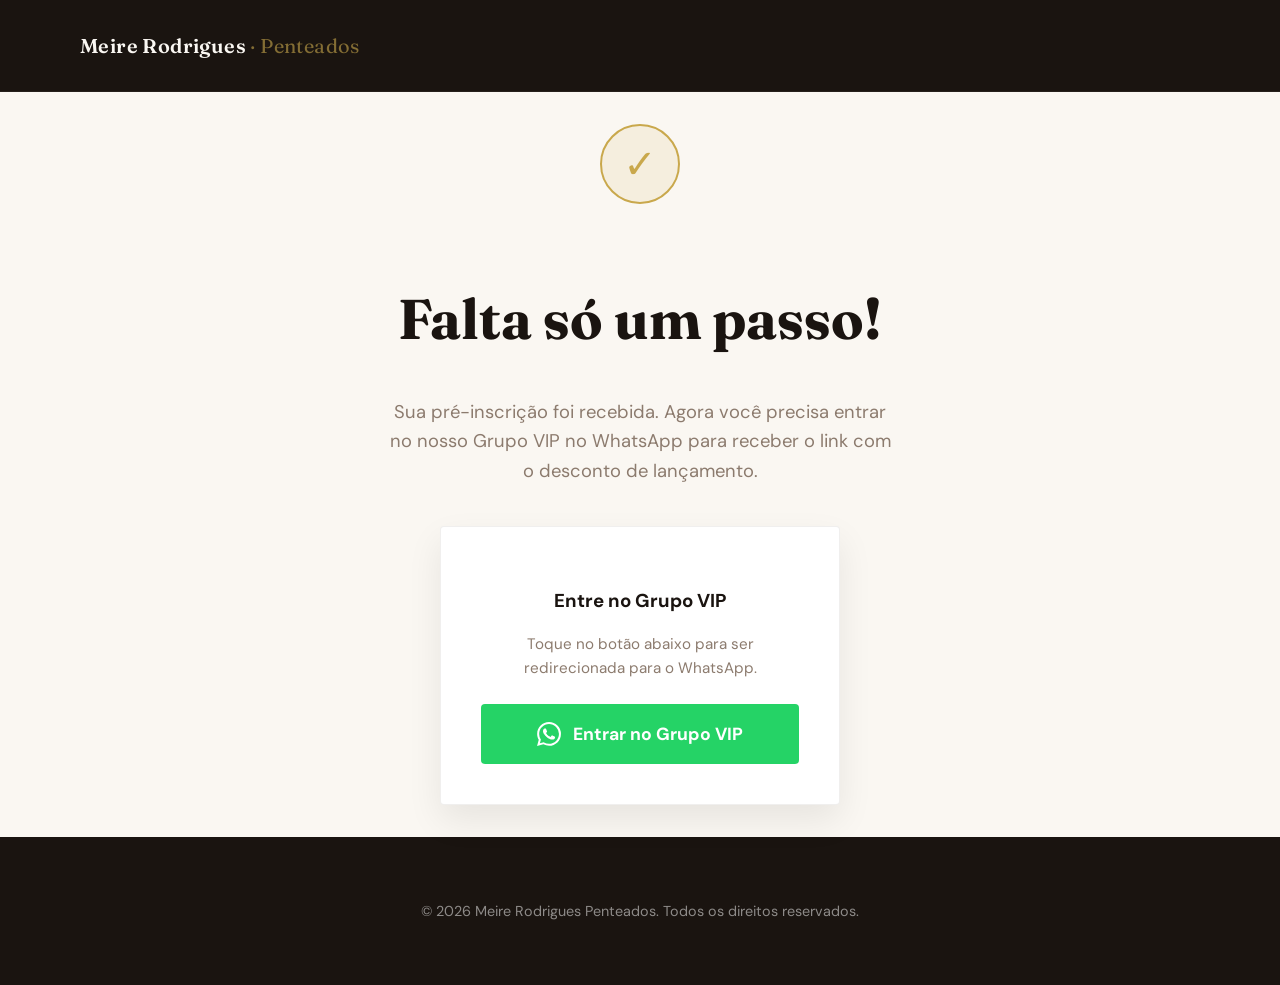
==== obrigado.html @ 65a2c4e6 "Install Meta Pixels and create Thank You page" ====
<!DOCTYPE html>
<html lang="pt-BR">
  <head>
    <meta charset="UTF-8" />
    <meta name="viewport" content="width=device-width, initial-scale=1" />
    <title>Inscrição Confirmada | O Passo Zero dos Cachos</title>
    <link rel="preconnect" href="https://fonts.googleapis.com" />
    <link rel="preconnect" href="https://fonts.gstatic.com" crossorigin />
    <link
      href="https://fonts.googleapis.com/css2?family=DM+Sans:ital,opsz,wght@0,9..40,400;0,9..40,600;0,9..40,700;1,9..40,400&family=Fraunces:ital,opsz,wght@0,9..144,500;0,9..144,600;1,9..144,500&display=swap"
      rel="stylesheet"
    />
    <link rel="stylesheet" href="css/style.css" />
    
    <!-- Meta Pixel Code -->
    <script>
    !function(f,b,e,v,n,t,s)
    {if(f.fbq)return;n=f.fbq=function(){n.callMethod?
    n.callMethod.apply(n,arguments):n.queue.push(arguments)};
    if(!f._fbq)f._fbq=n;n.push=n;n.loaded=!0;n.version='2.0';
    n.queue=[];t=b.createElement(e);t.async=!0;
    t.src=v;s=b.getElementsByTagName(e)[0];
    s.parentNode.insertBefore(t,s)}(window, document,'script',
    'https://connect.facebook.net/en_US/fbevents.js');
    fbq('init', '1683632309349560');
    fbq('track', 'PageView');
    fbq('track', 'Lead');
    </script>
    <noscript><img height="1" width="1" style="display:none"
    src="https://www.facebook.com/tr?id=1683632309349560&ev=PageView&noscript=1"
    /></noscript>
    <!-- End Meta Pixel Code -->

    <style>
      .thank-you-content {
        min-height: 80vh;
        display: flex;
        flex-direction: column;
        align-items: center;
        justify-content: center;
        text-align: center;
        padding: 2rem 1rem;
      }
      .success-icon {
        width: 80px;
        height: 80px;
        background: var(--accent-soft);
        color: var(--accent);
        border-radius: 50%;
        display: grid;
        place-items: center;
        font-size: 2.5rem;
        margin-bottom: 2rem;
        border: 2px solid var(--accent);
      }
      .thank-you-content h1 {
        font-family: var(--font-display);
        font-size: clamp(2rem, 5vw, 3.5rem);
        margin-bottom: 1rem;
        color: var(--bg-dark);
      }
      .thank-you-content p {
        font-size: 1.15rem;
        color: var(--text-soft);
        max-width: 32rem;
        margin-bottom: 2.5rem;
      }
      .whatsapp-card {
        background: var(--white);
        padding: 2.5rem;
        border-radius: var(--radius);
        box-shadow: 0 15px 35px rgba(0,0,0,0.08);
        border: 1px solid var(--border);
        max-width: 400px;
        width: 100%;
      }
      .whatsapp-card h3 {
        margin-bottom: 1rem;
        color: var(--bg-dark);
      }
      .whatsapp-btn {
        background: #25D366;
        color: white;
        text-decoration: none;
        padding: 1rem 2rem;
        border-radius: var(--radius);
        font-weight: 700;
        display: inline-flex;
        align-items: center;
        gap: 0.75rem;
        transition: transform 0.2s, filter 0.2s;
        width: 100%;
        justify-content: center;
        font-size: 1.1rem;
      }
      .whatsapp-btn:hover {
        transform: translateY(-2px);
        filter: brightness(1.1);
        text-decoration: none;
      }
      body {
        background: var(--bg-main);
      }
    </style>
  </head>
  <body>
    <header class="site-header">
      <div class="container header-inner">
        <a href="index.html" class="logo">Meire Rodrigues <span>· Penteados</span></a>
      </div>
    </header>

    <main class="container">
      <div class="thank-you-content">
        <div class="success-icon">✓</div>
        <h1>Falta só um passo!</h1>
        <p>Sua pré-inscrição foi recebida. Agora você precisa entrar no nosso Grupo VIP no WhatsApp para receber o link com o desconto de lançamento.</p>
        
        <div class="whatsapp-card">
          <h3>Entre no Grupo VIP</h3>
          <p style="font-size: 0.95rem; margin-bottom: 1.5rem;">Toque no botão abaixo para ser redirecionada para o WhatsApp.</p>
          <a id="whatsapp-link" href="#" class="whatsapp-btn">
            <svg style="width: 24px; height: 24px;" fill="currentColor" viewBox="0 0 24 24"><path d="M17.472 14.382c-.297-.149-1.758-.867-2.03-.967-.273-.099-.471-.148-.67.15-.197.297-.767.966-.94 1.164-.173.199-.347.223-.644.075-.297-.15-1.255-.463-2.39-1.475-.883-.788-1.48-1.761-1.653-2.059-.173-.297-.018-.458.13-.606.134-.133.298-.347.446-.52.149-.174.198-.298.298-.497.099-.198.05-.371-.025-.52-.075-.149-.669-1.612-.916-2.207-.242-.579-.487-.5-.669-.51-.173-.008-.371-.01-.57-.01-.198 0-.52.074-.792.372-.272.297-1.04 1.016-1.04 2.479 0 1.462 1.065 2.875 1.213 3.074.149.198 2.096 3.2 5.077 4.487.709.306 1.262.489 1.694.625.712.227 1.36.195 1.871.118.571-.085 1.758-.719 2.006-1.413.248-.694.248-1.289.173-1.413-.074-.124-.272-.198-.57-.347m-5.421 7.403h-.004a9.87 9.87 0 01-5.031-1.378l-.361-.214-3.741.982.998-3.648-.235-.374a9.86 9.86 0 01-1.51-5.26c.001-5.45 4.436-9.884 9.888-9.884 2.64 0 5.122 1.03 6.988 2.898a9.825 9.825 0 012.893 6.994c-.003 5.45-4.437 9.884-9.885 9.884m8.413-18.297A11.815 11.815 0 0012.05 0C5.495 0 .16 5.335.157 11.892c0 2.096.547 4.142 1.588 5.945L.057 24l6.305-1.654a11.882 11.882 0 005.683 1.448h.005c6.554 0 11.89-5.335 11.893-11.893a11.821 11.821 0 00-3.48-8.413z"/></svg>
            Entrar no Grupo VIP
          </a>
        </div>
      </div>
    </main>

    <footer class="site-footer">
      <div class="container">
        <p>© <span id="year"></span> Meire Rodrigues Penteados. Todos os direitos reservados.</p>
      </div>
    </footer>

    <script>
      document.getElementById("year").textContent = new Date().getFullYear();
      
      // Recuperar link do WhatsApp da URL
      const urlParams = new URLSearchParams(window.location.search);
      const groupLink = urlParams.get('group');
      const whatsappBtn = document.getElementById('whatsapp-link');
      
      if (groupLink) {
        whatsappBtn.href = groupLink;
      } else {
        // Fallback case
        whatsappBtn.href = "https://chat.whatsapp.com/SEU_LINK_AQUI";
      }
    </script>
  </body>
</html>
---- css/style.css ----
:root {
  --bg-main: #FAF7F2;
  --bg-alt: #F0EBE3;
  --bg-dark: #1A1410;
  --accent: #C9A84C; /* gold */
  --accent-light: #E8D5A3; /* light gold */
  --accent-soft: rgba(201, 168, 76, 0.12);
  --text-main: #3D3228;
  --text-soft: #8C7B6E;
  --text-light: #FAF7F2;
  --white: #FFFFFF;
  --border: rgba(61, 50, 40, 0.08);
  --danger: #D9534F;
  --success: #5CB85C;
  --font-sans: "DM Sans", system-ui, sans-serif;
  --font-display: "Fraunces", Georgia, serif;
  --radius: 4px; /* Per brief: maximum 4px for buttons */
  --max: 1120px;
}

*,
*::before,
*::after {
  box-sizing: border-box;
}

html {
  scroll-behavior: smooth;
}

body {
  margin: 0;
  font-family: var(--font-sans);
  background: var(--bg-main);
  color: var(--text-main);
  line-height: 1.6;
  -webkit-font-smoothing: antialiased;
}


img {
  max-width: 100%;
  height: auto;
  display: block;
}

a {
  color: var(--accent);
  text-decoration: none;
}
a:hover {
  text-decoration: underline;
}

.container {
  width: min(100% - 2rem, var(--max));
  margin-inline: auto;
}

/* Header */
.site-header {
  position: sticky;
  top: 0;
  z-index: 50;
  background: rgba(6, 6, 7, 0.55);
  backdrop-filter: blur(12px);
  border-bottom: 1px solid var(--border);
}

.header-inner {
  display: flex;
  align-items: center;
  justify-content: space-between;
  padding: 0.85rem 0;
  gap: 1rem;
}

.logo {
  font-family: var(--font-display);
  font-weight: 600;
  font-size: 1.05rem;
  letter-spacing: 0.02em;
  color: var(--text);
}
.logo span {
  color: var(--accent);
}

.header-cta {
  display: inline-flex;
  align-items: center;
  gap: 0.5rem;
  padding: 0.6rem 1.1rem;
  border-radius: 999px;
  background: linear-gradient(135deg, #c9a227, var(--accent));
  color: #0a0f1a;
  font-weight: 700;
  font-size: 0.85rem;
  text-decoration: none;
  white-space: nowrap;
  transition: transform 0.15s, box-shadow 0.15s;
}
/* Site Header */
.site-header {
  background: var(--bg-dark);
  color: var(--text-light);
  padding: 1rem 0;
  border-bottom: 1px solid rgba(255, 255, 255, 0.05);
}
.header-inner {
  display: flex;
  align-items: center;
  justify-content: space-between;
}
.logo {
  font-family: var(--font-display);
  font-size: 1.25rem;
  font-weight: 600;
  color: var(--text-light);
  text-decoration: none;
}
.logo span {
  font-weight: 400;
  opacity: 0.6;
}
.header-cta {
  background: var(--accent);
  color: var(--bg-dark);
  padding: 0.6rem 1.25rem;
  border-radius: var(--radius);
  font-weight: 700;
  font-size: 0.85rem;
  text-transform: uppercase;
  letter-spacing: 0.05em;
  text-decoration: none;
}

/* Buttons */
.btn {
  display: inline-flex;
  align-items: center;
  justify-content: center;
  gap: 0.5rem;
  padding: 0.95rem 1.75rem;
  border-radius: var(--radius);
  font-weight: 700;
  font-size: 1rem;
  border: none;
  cursor: pointer;
  font-family: inherit;
  transition: transform 0.15s, box-shadow 0.15s;
  text-decoration: none;
}
.btn-primary {
  background: var(--accent);
  color: var(--bg-dark);
}
.btn-primary:hover {
  transform: translateY(-2px);
  filter: brightness(1.1);
}
.btn-ghost {
  background: transparent;
  color: var(--text-light);
  border: 1px solid rgba(255, 255, 255, 0.2);
}
.btn-ghost:hover {
  border-color: var(--accent);
  color: var(--accent);
}

/* Hero */
.hero {
  padding: clamp(3rem, 8vw, 5.5rem) 0 clamp(4rem, 10vw, 6rem);
  background: var(--bg-dark);
  color: var(--text-light);
  position: relative;
  overflow: hidden;
}
.hero::before {
  content: "";
  position: absolute;
  inset: -40% -20% auto;
  height: 70%;
  background: radial-gradient(ellipse at 50% 0%, rgba(201, 168, 76, 0.15), transparent 60%);
  pointer-events: none;
}

.hero-grid {
  display: grid;
  gap: 2.5rem;
  align-items: center;
  position: relative;
}
@media (min-width: 900px) {
  .hero-grid {
    grid-template-columns: 1.1fr 0.9fr;
    gap: 3rem;
  }
}

.hero-badge {
  display: inline-block;
  font-size: 0.75rem;
  font-weight: 700;
  letter-spacing: 0.12em;
  text-transform: uppercase;
  color: var(--accent);
  margin-bottom: 1rem;
}

.hero h1 {
  font-family: var(--font-display);
  font-weight: 600;
  font-size: clamp(2rem, 4.5vw, 3rem);
  line-height: 1.15;
  margin: 0 0 1.25rem;
  letter-spacing: -0.02em;
}

.hero-lead {
  font-size: 1.1rem;
  color: rgba(255, 255, 255, 0.8);
  max-width: 32rem;
  margin: 0 0 1.75rem;
}

.hero-actions {
  display: flex;
  flex-wrap: wrap;
  gap: 0.75rem;
  margin-bottom: 1.5rem;
}

.hero-meta {
  display: flex;
  flex-wrap: wrap;
  gap: 1.25rem;
  font-size: 0.9rem;
  color: rgba(255, 255, 255, 0.6);
}
.hero-meta strong {
  color: var(--text-light);
}

.hero-card {
  background: var(--bg-main);
  color: var(--text-main);
  border-radius: var(--radius);
  padding: 1.75rem;
  box-shadow: 0 20px 40px rgba(0,0,0,0.2);
}
.hero-card h3 {
  margin: 0 0 1rem;
  font-size: 1.1rem;
  font-weight: 700;
  color: var(--text-main);
}
.hero-card ul {
  margin: 0;
  padding-left: 1.1rem;
  color: var(--text-soft);
  font-size: 0.95rem;
}
.hero-card li {
  margin-bottom: 0.6rem;
}

/* Sections */
.section {
  padding: clamp(3.5rem, 7vw, 5rem) 0;
  position: relative;
}
.section-alt {
  background: var(--bg-alt);
}

.section-head {
  text-align: center;
  max-width: 40rem;
  margin: 0 auto 2.75rem;
}
.section-kicker {
  font-size: 0.75rem;
  font-weight: 700;
  letter-spacing: 0.14em;
  text-transform: uppercase;
  color: var(--accent);
  margin-bottom: 0.6rem;
}
.section-head h2 {
  font-family: var(--font-display);
  font-size: clamp(1.75rem, 3vw, 2.35rem);
  font-weight: 600;
  margin: 0 0 0.75rem;
  line-height: 1.2;
}
.section-head h2 em {
  font-style: italic;
  color: var(--accent);
}
.section-head p {
  margin: 0;
  color: var(--text-soft);
}

/* Two columns lists */
.split-grid {
  display: grid;
  gap: 1.5rem;
}
@media (min-width: 800px) {
  .split-grid {
    grid-template-columns: 1fr 1fr;
    gap: 2rem;
  }
}

.panel {
  background: linear-gradient(135deg, rgba(255, 255, 255, 0.07), rgba(255, 255, 255, 0.035));
  border: 1px solid var(--glass-stroke);
  border-radius: var(--radius);
  padding: 1.75rem;
  backdrop-filter: blur(14px);
}
.panel h3 {
  margin: 0 0 1rem;
  font-size: 1.1rem;
}
.panel ul {
  margin: 0;
  padding: 0;
  list-style: none;
}
.panel li {
  position: relative;
  padding-left: 1.75rem;
  margin-bottom: 0.85rem;
  color: var(--text-muted);
  font-size: 0.95rem;
}
.panel li:last-child {
  margin-bottom: 0;
}
.panel.for-yes li::before {
  content: "✦";
  position: absolute;
  left: 0;
  color: var(--accent);
  font-size: 0.85rem;
}
.panel.for-no li::before {
  content: "✕";
  position: absolute;
  left: 0;
  color: var(--danger);
  font-size: 0.85rem;
}

/* Modules */
.modules-grid {
  display: grid;
  gap: 1rem;
}
@media (min-width: 640px) {
  .modules-grid {
    grid-template-columns: repeat(2, 1fr);
  }
}
@media (min-width: 960px) {
  .modules-grid {
    grid-template-columns: repeat(3, 1fr);
  }
}

.module-card {
  background: linear-gradient(135deg, rgba(255, 255, 255, 0.07), rgba(255, 255, 255, 0.035));
  border: 1px solid var(--glass-stroke);
  border-radius: var(--radius);
  padding: 1.35rem 1.25rem;
  display: flex;
  gap: 1rem;
  align-items: flex-start;
  transition: border-color 0.2s, background 0.2s;
  backdrop-filter: blur(14px);
}
.module-card:hover {
  border-color: rgba(232, 197, 71, 0.45);
  background: rgba(255, 255, 255, 0.09);
}

.module-icon {
  width: 40px;
  height: 40px;
  border-radius: 10px;
  background: radial-gradient(circle at 30% 30%, rgba(232, 197, 71, 0.22), rgba(255, 255, 255, 0.04));
  border: 1px solid rgba(232, 197, 71, 0.18);
  display: grid;
  place-items: center;
  flex-shrink: 0;
  font-size: 1.25rem;
}

.module-num {
  font-size: 0.7rem;
  font-weight: 800;
  letter-spacing: 0.08em;
  color: var(--accent);
  text-transform: uppercase;
  margin-bottom: 0.2rem;
}
.module-card h3 {
  margin: 0 0 0.35rem;
  font-size: 1rem;
  font-weight: 700;
  letter-spacing: 0.04em;
  text-transform: uppercase;
}
.module-card p {
  margin: 0;
  font-size: 0.88rem;
  color: var(--text-muted);
  line-height: 1.5;
}

/* Conversion video */
.video-section {
  padding-bottom: 0;
}
.video-shell {
  max-width: 900px;
  margin: 0 auto;
  border-radius: var(--radius);
  overflow: hidden;
  border: 1px solid var(--glass-stroke);
  background: #000;
  aspect-ratio: 16 / 9;
  position: relative;
}
.video-shell iframe {
  position: absolute;
  inset: 0;
  width: 100%;
  height: 100%;
  border: 0;
}
.video-placeholder {
  position: absolute;
  inset: 0;
  display: flex;
  flex-direction: column;
  align-items: center;
  justify-content: center;
  gap: 1rem;
  padding: 2rem;
  text-align: center;
  background: radial-gradient(circle at 50% 40%, #1e293b, #0a0f1a);
}
.video-placeholder .play {
  width: 72px;
  height: 72px;
  border-radius: 50%;
  background: var(--accent);
  color: #0a0f1a;
  display: grid;
  place-items: center;
  font-size: 1.5rem;
  padding-left: 4px;
}
.video-placeholder p {
  margin: 0;
  color: var(--text-muted);
  max-width: 28rem;
  font-size: 0.95rem;
}
.video-placeholder strong {
  color: var(--text);
  display: block;
  margin-bottom: 0.35rem;
  font-size: 1.05rem;
}

/* Testimonials */
.testimonials-grid {
  display: grid;
  gap: 1.5rem;
}
@media (min-width: 768px) {
  .testimonials-grid {
    grid-template-columns: repeat(3, 1fr);
  }
}

.testimonial-card {
  background: linear-gradient(135deg, rgba(255, 255, 255, 0.07), rgba(255, 255, 255, 0.035));
  border: 1px solid var(--glass-stroke);
  border-radius: var(--radius);
  padding: 1.5rem;
  display: flex;
  flex-direction: column;
  gap: 1rem;
  backdrop-filter: blur(14px);
}
.testimonial-stars {
  color: var(--accent);
  letter-spacing: 0.15em;
  font-size: 0.85rem;
}
.testimonial-text {
  margin: 0;
  font-size: 0.95rem;
  color: var(--text-muted);
  flex: 1;
}
.testimonial-author {
  display: flex;
  align-items: center;
  gap: 0.85rem;
}
.testimonial-author img {
  width: 52px;
  height: 52px;
  border-radius: 50%;
  object-fit: cover;
  border: 2px solid var(--accent-soft);
}
.testimonial-author .name {
  font-weight: 700;
  font-size: 0.95rem;
}
.testimonial-author .loc {
  font-size: 0.8rem;
  color: var(--text-dim);
}

.disclaimer {
  text-align: center;
  font-size: 0.75rem;
  color: var(--text-dim);
  max-width: 36rem;
  margin: 2rem auto 0;
  line-height: 1.5;
}

/* Gallery placeholder */
.gallery-grid {
  display: grid;
  gap: 1rem;
  grid-template-columns: repeat(2, 1fr);
}
@media (min-width: 768px) {
  .gallery-grid {
    grid-template-columns: repeat(4, 1fr);
  }
}
.gallery-item {
  aspect-ratio: 3 / 4;
  border-radius: var(--radius);
  background: var(--bg-card);
  border: 1px dashed var(--border);
  display: grid;
  place-items: center;
  color: var(--text-dim);
  font-size: 0.8rem;
  text-align: center;
  padding: 1rem;
}

/* Mentor */
.mentor-grid {
  display: grid;
  gap: 2rem;
  align-items: center;
}
@media (min-width: 800px) {
  .mentor-grid {
    grid-template-columns: 280px 1fr;
  }
}
.mentor-photo {
  aspect-ratio: 1;
  border-radius: var(--radius);
  background: linear-gradient(135deg, rgba(255, 255, 255, 0.07), rgba(255, 255, 255, 0.035));
  border: 1px solid var(--glass-stroke);
  display: grid;
  place-items: center;
  color: var(--text-dim);
  font-size: 0.9rem;
  text-align: center;
  padding: 1.5rem;
  backdrop-filter: blur(14px);
}
.mentor-photo img {
  width: 100%;
  height: 100%;
  display: block;
  object-fit: cover;
  border-radius: calc(var(--radius) - 2px);
}
.mentor-body h2 {
  font-family: var(--font-display);
  font-size: clamp(1.6rem, 2.5vw, 2rem);
  margin: 0 0 0.5rem;
}
.mentor-body .role {
  color: var(--accent);
  font-weight: 600;
  font-size: 0.95rem;
  margin-bottom: 1rem;
}
.mentor-body p {
  color: var(--text-muted);
  margin: 0 0 1rem;
}
.stats {
  display: flex;
  gap: 2rem;
  margin-top: 1.5rem;
}
.stat-num {
  font-family: var(--font-display);
  font-size: 2rem;
  font-weight: 600;
  color: var(--accent);
  line-height: 1;
}
.stat-label {
  font-size: 0.8rem;
  color: var(--text-dim);
  margin-top: 0.25rem;
}

/* Form & Modal */
.modal-overlay {
  position: fixed;
  inset: 0;
  z-index: 1000;
  background: rgba(0, 0, 0, 0.45);
  backdrop-filter: blur(12px);
  display: flex;
  align-items: center;
  justify-content: center;
  opacity: 0;
  visibility: hidden;
  transition: opacity 0.3s ease, visibility 0.3s ease;
  padding: 1rem;
}
.modal-overlay.active {
  opacity: 1;
  visibility: visible;
}
.modal-overlay.active .form-card {
  transform: translateY(0) scale(1);
}

.form-section {
  padding: 0;
  width: 100%;
}

.modal-close {
  position: absolute;
  top: 1.25rem;
  right: 1.25rem;
  background: rgba(255, 255, 255, 0.05);
  border: 1px solid var(--border);
  color: var(--text-dim);
  width: 32px;
  height: 32px;
  border-radius: 50%;
  display: grid;
  place-items: center;
  cursor: pointer;
  font-size: 1.25rem;
  transition: background 0.2s, color 0.2s;
  z-index: 10;
}
.modal-close:hover {
  background: rgba(255, 255, 255, 0.1);
  color: var(--text);
}

/* Price Offer */
.price-tag {
  margin: 1.5rem 0;
  text-align: center;
  background: rgba(255, 255, 255, 0.03);
  padding: 1.25rem;
  border-radius: calc(var(--radius) - 4px);
  border: 1px solid var(--border);
}
.price-label {
  display: block;
  font-size: 0.75rem;
  text-transform: uppercase;
  letter-spacing: 0.12em;
  color: var(--text-dim);
  margin-bottom: 0.25rem;
  font-weight: 700;
}
.price-old {
  text-decoration: line-through;
  color: var(--text-dim);
  font-size: 1.1rem;
  margin-right: 0.75rem;
}
.price-new {
  color: var(--accent);
  font-size: 2.25rem;
  font-weight: 700;
  font-family: var(--font-display);
  line-height: 1;
}
.price-new span {
  font-size: 1rem;
  font-weight: 600;
  margin-right: 0.1rem;
}

/* Installment Price (Kiwify Style) */
.price-stack {
  text-align: center;
  margin: 1.5rem 0;
}
.price-installments {
  display: flex;
  align-items: center;
  justify-content: center;
  gap: 0.65rem;
  margin: 0.25rem 0;
}
.price-installments .number {
  font-size: 1.5rem;
  font-weight: 700;
  color: var(--text-muted);
}
.price-installments .value {
  font-family: var(--font-display);
  font-size: 4.5rem;
  font-weight: 700;
  color: var(--accent);
  line-height: 0.9;
  letter-spacing: -0.04em;
}
.price-at-sight {
  display: block;
  font-size: 0.95rem;
  color: var(--text-dim);
  margin-top: 0.5rem;
}

/* Benefits List */
.benefits-list {
  list-style: none;
  padding: 0;
  margin: 1.5rem 0;
  text-align: left;
}
.benefits-list li {
  display: flex;
  align-items: center;
  gap: 0.75rem;
  margin-bottom: 0.75rem;
  font-size: 0.95rem;
  color: var(--text-muted);
}
.benefits-list li::before {
  content: "✓";
  display: flex;
  align-items: center;
  justify-content: center;
  width: 20px;
  height: 20px;
  background: var(--accent-soft);
  color: var(--accent);
  border-radius: 50%;
  font-size: 0.75rem;
  font-weight: 800;
  flex-shrink: 0;
}

/* Guarantee Badge */
.guarantee-box {
  display: flex;
  align-items: center;
  justify-content: center;
  gap: 1rem;
  background: rgba(255, 255, 255, 0.04);
  padding: 1rem;
  border-radius: 12px;
  border: 1px solid var(--border);
  margin: 1.5rem 0;
}
.guarantee-badge {
  font-family: var(--font-display);
  font-size: 1.75rem;
  font-weight: 800;
  color: var(--text);
  line-height: 1;
  display: flex;
  flex-direction: column;
  align-items: center;
}
.guarantee-badge span {
  font-size: 0.65rem;
  text-transform: uppercase;
  letter-spacing: 0.1em;
  color: var(--accent);
}
.guarantee-text {
  font-size: 0.85rem;
  color: rgba(255, 255, 255, 0.7);
  line-height: 1.3;
  text-align: left;
}

.form-card {
  transform: translateY(20px) scale(0.95);
  transition: transform 0.4s cubic-bezier(0.16, 1, 0.3, 1);
  position: relative;
  max-width: 480px;
  width: 100%;
  margin: auto;
  background: var(--bg-dark);
  color: var(--text-light);
  border: 1px solid rgba(255, 255, 255, 0.1);
  border-radius: var(--radius);
  padding: 2.5rem;
  max-height: 90vh;
  overflow-y: auto;
}

/* Questionnaire Styles */
.form-card .field label {
  font-size: 1rem;
  color: var(--text-light);
  margin-bottom: 1.25rem;
  line-height: 1.4;
}

.option-group {
  display: flex;
  flex-direction: column;
  gap: 0.75rem;
  margin-bottom: 2rem;
}

.custom-option {
  display: flex;
  align-items: center;
  gap: 0.75rem;
  padding: 1rem;
  background: rgba(255, 255, 255, 0.03);
  border: 1px solid rgba(255, 255, 255, 0.1);
  border-radius: 8px;
  cursor: pointer;
  transition: background 0.2s, border-color 0.2s;
}

.custom-option:hover {
  background: rgba(255, 255, 255, 0.06);
  border-color: var(--accent);
}

.custom-option input {
  width: 18px !important;
  height: 18px !important;
  margin: 0 !important;
  accent-color: var(--accent);
}

.custom-option span {
  font-size: 0.95rem;
  color: rgba(255, 255, 255, 0.8);
}

.custom-option input:checked + span {
  color: var(--white);
  font-weight: 700;
}

/* Progress indicator */
.form-progress {
  width: 100%;
  height: 4px;
  background: rgba(255, 255, 255, 0.05);
  border-radius: 99px;
  margin-bottom: 2rem;
  overflow: hidden;
}
.form-progress-bar {
  height: 100%;
  background: var(--accent);
  width: 0%;
  transition: width 0.4s ease;
}
.form-card h3 {
  margin: 0 0 0.5rem;
  font-family: var(--font-display);
  font-size: 1.5rem;
}
.form-card > p {
  margin: 0 0 1.5rem;
  color: rgba(255, 255, 255, 0.7);
  font-size: 0.95rem;
}
.field {
  margin-bottom: 1rem;
}
.field label {
  display: block;
  font-size: 0.85rem;
  font-weight: 600;
  margin-bottom: 0.5rem;
  color: rgba(255, 255, 255, 0.7);
}
.field input {
  width: 100%;
  padding: 0.85rem 1rem;
  border-radius: 8px;
  border: 1px solid rgba(255, 255, 255, 0.1);
  background: rgba(255, 255, 255, 0.05);
  color: var(--white);
  font-family: inherit;
  font-size: 1rem;
}
.field input:focus {
  outline: none;
  border-color: var(--accent);
  background: rgba(255, 255, 255, 0.08);
}
.form-note {
  font-size: 0.75rem;
  color: rgba(255, 255, 255, 0.5);
  margin: 1.5rem 0 0;
}
.form-card .btn-primary {
  width: 100%;
  margin-top: 0.5rem;
}

/* Footer */
.site-footer {
  background: var(--bg-dark);
  color: rgba(255, 255, 255, 0.5);
  padding: 3rem 0;
  text-align: center;
  font-size: 0.85rem;
}
.site-footer a {
  color: var(--accent);
}

/* CTA strip */
.cta-strip {
  text-align: center;
  padding: 3rem 0;
}
.cta-strip p {
  margin: 0 0 1.25rem;
  color: var(--text-soft);
  max-width: 32rem;
  margin-inline: auto;
}

/* Feedback screenshots */
.feedback-shot {
  margin: 0;
  background: transparent;
  border: none;
  border-radius: 0;
  overflow: visible;
}
.feedback-shot img {
  width: auto;
  height: auto;
  display: block;
  object-fit: contain;
}

.feedback-marquee {
  --gap: 1rem;
  --card-w: 320px;
  --card-h: 560px;
  position: relative;
  overflow: hidden;
  border-radius: var(--radius);
}

.feedback-marquee::before,
.feedback-marquee::after {
  content: "";
  position: absolute;
  top: 0;
  bottom: 0;
  width: 64px;
  z-index: 2;
  pointer-events: none;
}
.feedback-marquee::before {
  left: 0;
  background: linear-gradient(90deg, var(--bg-panel), rgba(17, 24, 39, 0));
}
.feedback-marquee::after {
  right: 0;
  background: linear-gradient(270deg, var(--bg-panel), rgba(17, 24, 39, 0));
}

.feedback-track {
  display: flex;
  gap: var(--gap);
  align-items: stretch;
  width: max-content;
  padding: 0.25rem 0.25rem;
  animation: feedback-scroll 42s linear infinite;
  will-change: transform;
}
.feedback-marquee:hover .feedback-track {
  animation-play-state: paused;
}

.feedback-shot {
  flex: 0 0 auto;
  width: var(--card-w);
  height: var(--card-h);
  display: grid;
  place-items: center;
}
.feedback-shot img {
  max-width: 100%;
  max-height: 100%;
  border-radius: 0;
}

@keyframes feedback-scroll {
  from {
    transform: translateX(0);
  }
  to {
    transform: translateX(-50%);
  }
}

@media (max-width: 420px) {
  .feedback-marquee {
    --card-w: 280px;
    --card-h: 520px;
  }
}

@media (prefers-reduced-motion: reduce) {
  .feedback-track {
    animation: none;
  }
  .feedback-marquee {
    overflow-x: auto;
    scroll-snap-type: x mandatory;
  }
  .feedback-track {
    width: auto;
  }
  .feedback-shot {
    scroll-snap-align: start;
  }
}

/* Photo carousel (hairstyles) */
.photo-marquee {
  --gap: 1.25rem;
  --card-w: 270px;
  --card-h: 480px;
  position: relative;
  overflow: hidden;
  border-radius: var(--radius);
}

.photo-marquee::before,
.photo-marquee::after {
  content: "";
  position: absolute;
  top: 0;
  bottom: 0;
  width: 72px;
  z-index: 2;
  pointer-events: none;
}
.photo-marquee::before {
  left: 0;
  background: linear-gradient(90deg, rgba(6, 6, 7, 0.85), rgba(6, 6, 7, 0));
}
.photo-marquee::after {
  right: 0;
  background: linear-gradient(270deg, rgba(6, 6, 7, 0.85), rgba(6, 6, 7, 0));
}

.photo-track {
  display: flex;
  gap: var(--gap);
  align-items: stretch;
  width: max-content;
  padding: 0.5rem 0.25rem;
  animation: photo-scroll 32s linear infinite;
  will-change: transform;
}
.photo-marquee:hover .photo-track {
  animation-play-state: paused;
}

.photo-shot {
  margin: 0;
  flex: 0 0 auto;
  width: var(--card-w);
  height: var(--card-h);
  background: var(--bg-alt);
  border: 1px solid var(--border);
  border-radius: var(--radius);
  overflow: hidden;
  display: grid;
  place-items: center;
}

.photo-shot img {
  width: 100%;
  height: 100%;
  display: block;
  object-fit: cover;
}

@keyframes photo-scroll {
  from {
    transform: translateX(0);
  }
  to {
    transform: translateX(-50%);
  }
}

@media (max-width: 520px) {
  .photo-marquee {
    --card-w: 240px;
    --card-h: 426px;
  }
}

@media (prefers-reduced-motion: reduce) {
  .photo-track {
    animation: none;
  }
  .photo-marquee {
    overflow-x: auto;
    scroll-snap-type: x mandatory;
  }
  .photo-shot {
    scroll-snap-align: start;
  }
}

.cta-final {
  background: var(--bg-dark);
  color: var(--text-light);
}

.site-footer {
  background: var(--bg-dark);
  color: rgba(255, 255, 255, 0.5);
  padding: 3rem 0;
  text-align: center;
  font-size: 0.9rem;
}
.site-footer a {
  color: var(--accent);
  text-decoration: none;
}
.site-footer a:hover {
  text-decoration: underline;
}
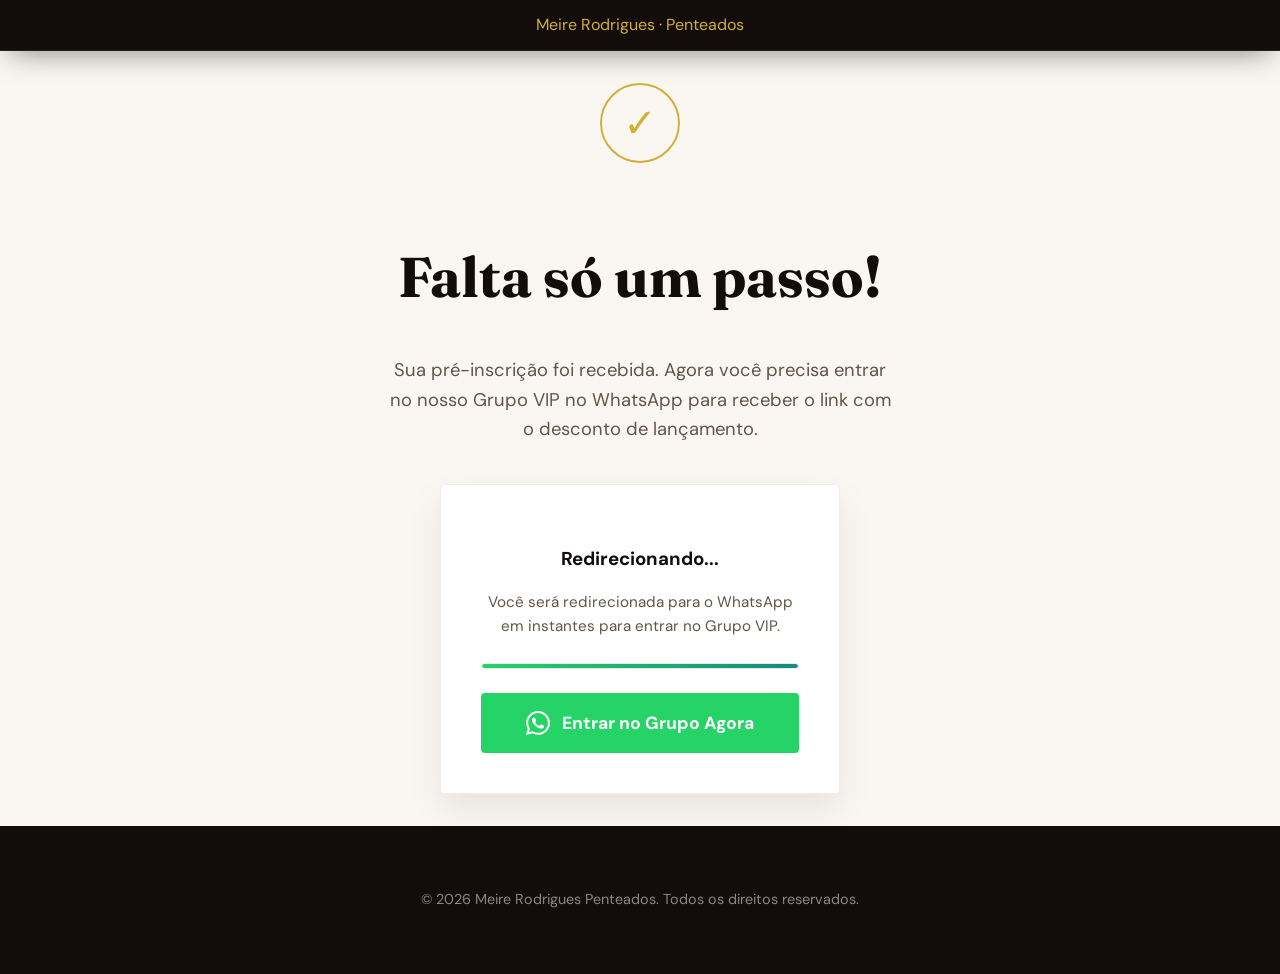
==== commit 3dc14dbc: "feat: implement automatic redirect to WhatsApp on thank you page" ====
--- a/obrigado.html
+++ b/obrigado.html
@@ -78,6 +78,29 @@
         margin-bottom: 1rem;
         color: var(--bg-dark);
       }
+      .redirect-text {
+        animation: pulse 1.5s infinite ease-in-out;
+      }
+      @keyframes pulse {
+        0%, 100% { opacity: 1; }
+        50% { opacity: 0.6; }
+      }
+      .progress-bar-container {
+        width: 100%;
+        height: 6px;
+        background: rgba(0,0,0,0.05);
+        border-radius: 10px;
+        overflow: hidden;
+        margin-bottom: 1.5rem;
+        border: 1px solid rgba(0,0,0,0.03);
+      }
+      #progress-bar {
+        width: 0%;
+        height: 100%;
+        background: linear-gradient(90deg, #25D366, #128C7E);
+        border-radius: 10px;
+        transition: width 3.5s linear;
+      }
       .whatsapp-btn {
         background: #25D366;
         color: white;
@@ -117,11 +140,16 @@
         <p>Sua pré-inscrição foi recebida. Agora você precisa entrar no nosso Grupo VIP no WhatsApp para receber o link com o desconto de lançamento.</p>
         
         <div class="whatsapp-card">
-          <h3>Entre no Grupo VIP</h3>
-          <p style="font-size: 0.95rem; margin-bottom: 1.5rem;">Toque no botão abaixo para ser redirecionada para o WhatsApp.</p>
+          <h3 class="redirect-text">Redirecionando...</h3>
+          <p style="font-size: 0.95rem; margin-bottom: 1.5rem;">Você será redirecionada para o WhatsApp em instantes para entrar no Grupo VIP.</p>
+          
+          <div class="progress-bar-container">
+            <div id="progress-bar"></div>
+          </div>
+
           <a id="whatsapp-link" href="#" class="whatsapp-btn">
             <svg style="width: 24px; height: 24px;" fill="currentColor" viewBox="0 0 24 24"><path d="M17.472 14.382c-.297-.149-1.758-.867-2.03-.967-.273-.099-.471-.148-.67.15-.197.297-.767.966-.94 1.164-.173.199-.347.223-.644.075-.297-.15-1.255-.463-2.39-1.475-.883-.788-1.48-1.761-1.653-2.059-.173-.297-.018-.458.13-.606.134-.133.298-.347.446-.52.149-.174.198-.298.298-.497.099-.198.05-.371-.025-.52-.075-.149-.669-1.612-.916-2.207-.242-.579-.487-.5-.669-.51-.173-.008-.371-.01-.57-.01-.198 0-.52.074-.792.372-.272.297-1.04 1.016-1.04 2.479 0 1.462 1.065 2.875 1.213 3.074.149.198 2.096 3.2 5.077 4.487.709.306 1.262.489 1.694.625.712.227 1.36.195 1.871.118.571-.085 1.758-.719 2.006-1.413.248-.694.248-1.289.173-1.413-.074-.124-.272-.198-.57-.347m-5.421 7.403h-.004a9.87 9.87 0 01-5.031-1.378l-.361-.214-3.741.982.998-3.648-.235-.374a9.86 9.86 0 01-1.51-5.26c.001-5.45 4.436-9.884 9.888-9.884 2.64 0 5.122 1.03 6.988 2.898a9.825 9.825 0 012.893 6.994c-.003 5.45-4.437 9.884-9.885 9.884m8.413-18.297A11.815 11.815 0 0012.05 0C5.495 0 .16 5.335.157 11.892c0 2.096.547 4.142 1.588 5.945L.057 24l6.305-1.654a11.882 11.882 0 005.683 1.448h.005c6.554 0 11.89-5.335 11.893-11.893a11.821 11.821 0 00-3.48-8.413z"/></svg>
-            Entrar no Grupo VIP
+            Entrar no Grupo Agora
           </a>
         </div>
       </div>
@@ -138,15 +166,21 @@
       
       // Recuperar link do WhatsApp da URL
       const urlParams = new URLSearchParams(window.location.search);
-      const groupLink = urlParams.get('group');
+      const groupLink = urlParams.get('group') || "https://chat.whatsapp.com/BtAbBjjIfAI4YzpMGAEpo6";
       const whatsappBtn = document.getElementById('whatsapp-link');
+      const progressBar = document.getElementById('progress-bar');
       
-      if (groupLink) {
-        whatsappBtn.href = groupLink;
-      } else {
-        // Fallback case
-        whatsappBtn.href = "https://chat.whatsapp.com/SEU_LINK_AQUI";
-      }
+      whatsappBtn.href = groupLink;
+
+      // Iniciar animação da barra de progresso
+      setTimeout(() => {
+        progressBar.style.width = '100%';
+      }, 100);
+
+      // Redirecionamento automático após 3.5 segundos (tempo para o pixel e animação)
+      setTimeout(() => {
+        window.location.href = groupLink;
+      }, 3500);
     </script>
   </body>
 </html>
--- a/css/style.css
+++ b/css/style.css
@@ -1,21 +1,24 @@
 :root {
   --bg-main: #FAF7F2;
-  --bg-alt: #F0EBE3;
-  --bg-dark: #1A1410;
-  --accent: #C9A84C; /* gold */
-  --accent-light: #E8D5A3; /* light gold */
-  --accent-soft: rgba(201, 168, 76, 0.12);
-  --text-main: #3D3228;
-  --text-soft: #8C7B6E;
-  --text-light: #FAF7F2;
+  --bg-alt: #F4F1EC;
+  --bg-dark: #120D0A;
+  --accent: #D4AF37; /* Metallic Gold */
+  --accent-light: #F1E5AC;
+  --accent-glow: rgba(212, 175, 55, 0.4);
+  --text-main: #2D241E;
+  --text-soft: #635449;
+  --text-light: #FFFFFF;
   --white: #FFFFFF;
-  --border: rgba(61, 50, 40, 0.08);
-  --danger: #D9534F;
-  --success: #5CB85C;
+  --border: rgba(45, 36, 30, 0.08);
+  --glass-bg: rgba(255, 255, 255, 0.03);
+  --glass-stroke: rgba(255, 255, 255, 0.1);
+  --danger: #E25E5E;
+  --success: #67C23A;
   --font-sans: "DM Sans", system-ui, sans-serif;
   --font-display: "Fraunces", Georgia, serif;
-  --radius: 4px; /* Per brief: maximum 4px for buttons */
+  --radius: 4px;
   --max: 1120px;
+  --shadow-premium: 0 20px 40px -15px rgba(0, 0, 0, 0.3);
 }
 
 *,
@@ -57,82 +60,104 @@
   margin-inline: auto;
 }
 
-/* Header */
+/* Unified Header */
 .site-header {
   position: sticky;
   top: 0;
-  z-index: 50;
-  background: rgba(6, 6, 7, 0.55);
-  backdrop-filter: blur(12px);
-  border-bottom: 1px solid var(--border);
-}
-
-.header-inner {
-  display: flex;
-  align-items: center;
-  justify-content: space-between;
-  padding: 0.85rem 0;
-  gap: 1rem;
-}
-
-.logo {
-  font-family: var(--font-display);
-  font-weight: 600;
-  font-size: 1.05rem;
-  letter-spacing: 0.02em;
-  color: var(--text);
-}
-.logo span {
-  color: var(--accent);
-}
-
-.header-cta {
-  display: inline-flex;
-  align-items: center;
-  gap: 0.5rem;
-  padding: 0.6rem 1.1rem;
-  border-radius: 999px;
-  background: linear-gradient(135deg, #c9a227, var(--accent));
-  color: #0a0f1a;
-  font-weight: 700;
-  font-size: 0.85rem;
-  text-decoration: none;
-  white-space: nowrap;
-  transition: transform 0.15s, box-shadow 0.15s;
-}
-/* Site Header */
-.site-header {
+  z-index: 100;
   background: var(--bg-dark);
   color: var(--text-light);
-  padding: 1rem 0;
-  border-bottom: 1px solid rgba(255, 255, 255, 0.05);
-}
+  padding: 0.75rem 0;
+  border-bottom: 1px solid rgba(255, 255, 255, 0.08);
+  box-shadow: 0 10px 30px -10px rgba(0, 0, 0, 0.5);
+}
+
 .header-inner {
   display: flex;
   align-items: center;
-  justify-content: space-between;
-}
-.logo {
-  font-family: var(--font-display);
-  font-size: 1.25rem;
+  justify-content: center;
+  gap: 2rem;
+}
+
+.header-offer {
+  display: flex;
+  align-items: center;
+  gap: 0.75rem;
+  background: rgba(201, 168, 76, 0.08);
+  padding: 0.35rem 0.8rem;
+  border-radius: 999px;
+  border: 1px solid rgba(201, 168, 76, 0.15);
+  transition: all 0.2s ease;
+}
+.header-offer:hover {
+  background: rgba(201, 168, 76, 0.12);
+  border-color: rgba(201, 168, 76, 0.3);
+}
+
+.offer-badge {
+  background: var(--accent);
+  color: var(--bg-dark);
+  padding: 0.25rem 0.65rem;
+  border-radius: 999px;
+  font-size: 0.65rem;
+  font-weight: 800;
+  text-transform: uppercase;
+  letter-spacing: 0.05em;
+  box-shadow: 0 2px 8px rgba(201, 168, 76, 0.3);
+}
+
+.offer-text {
+  font-size: 0.75rem;
   font-weight: 600;
-  color: var(--text-light);
-  text-decoration: none;
-}
-.logo span {
-  font-weight: 400;
-  opacity: 0.6;
-}
+  color: var(--accent);
+  text-transform: uppercase;
+  letter-spacing: 0.08em;
+}
+
 .header-cta {
   background: var(--accent);
   color: var(--bg-dark);
-  padding: 0.6rem 1.25rem;
+  padding: 0.65rem 1.25rem;
   border-radius: var(--radius);
   font-weight: 700;
-  font-size: 0.85rem;
+  font-size: 0.8rem;
   text-transform: uppercase;
   letter-spacing: 0.05em;
   text-decoration: none;
+  white-space: nowrap;
+  transition: transform 0.2s ease, filter 0.2s ease;
+}
+.header-cta:hover {
+  transform: translateY(-1px);
+  filter: brightness(1.1);
+  text-decoration: none;
+}
+
+@media (max-width: 600px) {
+  .site-header {
+    padding: 0.65rem 0;
+  }
+  .header-inner {
+    gap: 0.75rem;
+  }
+  .header-offer {
+    padding: 0.25rem 0.5rem;
+    gap: 0;
+    border: none;
+    background: transparent;
+  }
+  .offer-badge {
+    font-size: 0.6rem;
+    padding: 0.2rem 0.5rem;
+    box-shadow: none;
+  }
+  .offer-text {
+    display: none;
+  }
+  .header-cta {
+    padding: 0.5rem 0.85rem;
+    font-size: 0.7rem;
+  }
 }
 
 /* Buttons */
@@ -171,8 +196,8 @@
 
 /* Hero */
 .hero {
-  padding: clamp(3rem, 8vw, 5.5rem) 0 clamp(4rem, 10vw, 6rem);
-  background: var(--bg-dark);
+  padding: clamp(4rem, 12vw, 8rem) 0 clamp(5rem, 15vw, 10rem);
+  background: radial-gradient(circle at 50% -20%, #2a201a, var(--bg-dark));
   color: var(--text-light);
   position: relative;
   overflow: hidden;
@@ -180,9 +205,21 @@
 .hero::before {
   content: "";
   position: absolute;
-  inset: -40% -20% auto;
-  height: 70%;
-  background: radial-gradient(ellipse at 50% 0%, rgba(201, 168, 76, 0.15), transparent 60%);
+  inset: 0;
+  background: url("https://www.transparenttextures.com/patterns/carbon-fibre.png");
+  opacity: 0.05;
+  pointer-events: none;
+}
+.hero::after {
+  content: "";
+  position: absolute;
+  top: 0;
+  left: 50%;
+  transform: translateX(-50%);
+  width: 100%;
+  height: 100%;
+  background: radial-gradient(circle at 50% 0%, var(--accent-glow), transparent 70%);
+  opacity: 0.3;
   pointer-events: none;
 }
 
@@ -212,10 +249,11 @@
 .hero h1 {
   font-family: var(--font-display);
   font-weight: 600;
-  font-size: clamp(2rem, 4.5vw, 3rem);
-  line-height: 1.15;
-  margin: 0 0 1.25rem;
-  letter-spacing: -0.02em;
+  font-size: clamp(2.25rem, 6vw, 4rem);
+  line-height: 1.05;
+  margin: 0 0 1.5rem;
+  letter-spacing: -0.03em;
+  text-shadow: 0 2px 10px rgba(0,0,0,0.5);
 }
 
 .hero-lead {
@@ -250,6 +288,30 @@
   padding: 1.75rem;
   box-shadow: 0 20px 40px rgba(0,0,0,0.2);
 }
+
+@media (max-width: 600px) {
+  .hero {
+    text-align: center;
+  }
+  .hero h1 {
+    font-size: 1.85rem;
+  }
+  .hero-lead {
+    margin-inline: auto;
+    font-size: 1rem;
+  }
+  .hero-actions {
+    justify-content: center;
+  }
+  .hero-meta {
+    justify-content: center;
+  }
+  .hero-card {
+    padding: 1.25rem;
+    text-align: left;
+  }
+}
+
 .hero-card h3 {
   margin: 0 0 1rem;
   font-size: 1.1rem;
@@ -277,31 +339,38 @@
 
 .section-head {
   text-align: center;
-  max-width: 40rem;
-  margin: 0 auto 2.75rem;
+  max-width: 44rem;
+  margin: 0 auto 4rem;
 }
 .section-kicker {
-  font-size: 0.75rem;
-  font-weight: 700;
-  letter-spacing: 0.14em;
+  font-size: 0.8rem;
+  font-weight: 800;
+  letter-spacing: 0.15em;
   text-transform: uppercase;
   color: var(--accent);
-  margin-bottom: 0.6rem;
+  margin-bottom: 0.75rem;
+  display: block;
 }
 .section-head h2 {
   font-family: var(--font-display);
-  font-size: clamp(1.75rem, 3vw, 2.35rem);
+  font-size: clamp(2.25rem, 4.5vw, 3.25rem);
   font-weight: 600;
-  margin: 0 0 0.75rem;
-  line-height: 1.2;
+  margin: 0 0 1.25rem;
+  line-height: 1.1;
+  letter-spacing: -0.02em;
 }
 .section-head h2 em {
   font-style: italic;
   color: var(--accent);
+  text-decoration: underline;
+  text-decoration-color: rgba(212, 175, 55, 0.3);
+  text-underline-offset: 8px;
 }
 .section-head p {
   margin: 0;
   color: var(--text-soft);
+  font-size: 1.15rem;
+  line-height: 1.5;
 }
 
 /* Two columns lists */
@@ -317,15 +386,22 @@
 }
 
 .panel {
-  background: linear-gradient(135deg, rgba(255, 255, 255, 0.07), rgba(255, 255, 255, 0.035));
-  border: 1px solid var(--glass-stroke);
-  border-radius: var(--radius);
-  padding: 1.75rem;
-  backdrop-filter: blur(14px);
+  background: var(--white);
+  border: 1px solid var(--border);
+  border-radius: 8px;
+  padding: 2.5rem;
+  box-shadow: 0 4px 6px rgba(0,0,0,0.02);
+  transition: transform 0.3s ease, box-shadow 0.3s ease;
+}
+.panel:hover {
+  transform: translateY(-5px);
+  box-shadow: var(--shadow-premium);
 }
 .panel h3 {
-  margin: 0 0 1rem;
-  font-size: 1.1rem;
+  margin: 0 0 1.5rem;
+  font-size: 1.35rem;
+  font-family: var(--font-display);
+  font-weight: 700;
 }
 .panel ul {
   margin: 0;
@@ -334,27 +410,35 @@
 }
 .panel li {
   position: relative;
-  padding-left: 1.75rem;
-  margin-bottom: 0.85rem;
-  color: var(--text-muted);
-  font-size: 0.95rem;
+  padding-left: 2rem;
+  margin-bottom: 1.25rem;
+  color: var(--text-main);
+  font-size: 1rem;
+  line-height: 1.4;
 }
 .panel li:last-child {
   margin-bottom: 0;
 }
+.panel.panel-negative {
+  border-top: 4px solid var(--danger);
+}
+.panel.panel-positive {
+  border-top: 4px solid var(--success);
+  background: #fdfdfd;
+}
 .panel.for-yes li::before {
-  content: "✦";
+  content: "✓";
   position: absolute;
   left: 0;
-  color: var(--accent);
-  font-size: 0.85rem;
+  color: var(--success);
+  font-weight: 900;
 }
 .panel.for-no li::before {
   content: "✕";
   position: absolute;
   left: 0;
   color: var(--danger);
-  font-size: 0.85rem;
+  font-weight: 900;
 }
 
 /* Modules */
@@ -830,6 +914,17 @@
   overflow-y: auto;
 }
 
+@media (max-width: 600px) {
+  .form-card {
+    padding: 1.5rem;
+    border-radius: 0;
+    max-height: 100vh;
+  }
+  .modal-overlay {
+    padding: 0;
+  }
+}
+
 /* Questionnaire Styles */
 .form-card .field label {
   font-size: 1rem;
@@ -1150,14 +1245,272 @@
     overflow-x: auto;
     scroll-snap-type: x mandatory;
   }
+}
+.cta-strip p {
+  margin: 0 0 1.25rem;
+  color: var(--text-soft);
+  max-width: 32rem;
+  margin-inline: auto;
+}
+
+/* Feedback screenshots */
+.feedback-shot {
+  margin: 0;
+  background: transparent;
+  border: none;
+  border-radius: 0;
+  overflow: visible;
+}
+.feedback-shot img {
+  width: auto;
+  height: auto;
+  display: block;
+  object-fit: contain;
+}
+
+.feedback-marquee {
+  --gap: 1rem;
+  --card-w: 320px;
+  --card-h: 560px;
+  position: relative;
+  overflow: hidden;
+  border-radius: var(--radius);
+}
+
+.feedback-marquee::before,
+.feedback-marquee::after {
+  content: "";
+  position: absolute;
+  top: 0;
+  bottom: 0;
+  width: 64px;
+  z-index: 2;
+  pointer-events: none;
+}
+.feedback-marquee::before {
+  left: 0;
+  background: linear-gradient(90deg, var(--bg-panel), rgba(17, 24, 39, 0));
+}
+.feedback-marquee::after {
+  right: 0;
+  background: linear-gradient(270deg, var(--bg-panel), rgba(17, 24, 39, 0));
+}
+
+.feedback-track {
+  display: flex;
+  gap: var(--gap);
+  align-items: stretch;
+  width: max-content;
+  padding: 0.25rem 0.25rem;
+  animation: feedback-scroll 42s linear infinite;
+  will-change: transform;
+}
+.feedback-marquee:hover .feedback-track {
+  animation-play-state: paused;
+}
+
+.feedback-shot {
+  flex: 0 0 auto;
+  width: var(--card-w);
+  height: var(--card-h);
+  display: grid;
+  place-items: center;
+}
+.feedback-shot img {
+  max-width: 100%;
+  max-height: 100%;
+  border-radius: 0;
+}
+
+@keyframes feedback-scroll {
+  from {
+    transform: translateX(0);
+  }
+  to {
+    transform: translateX(-50%);
+  }
+}
+
+@media (max-width: 420px) {
+  .feedback-marquee {
+    --card-w: 280px;
+    --card-h: 520px;
+  }
+}
+
+@media (prefers-reduced-motion: reduce) {
+  .feedback-track {
+    animation: none;
+  }
+  .feedback-marquee {
+    overflow-x: auto;
+    scroll-snap-type: x mandatory;
+  }
+  .feedback-track {
+    width: auto;
+  }
+  .feedback-shot {
+    scroll-snap-align: start;
+  }
+}
+
+/* Photo carousel (hairstyles) */
+.photo-marquee {
+  --gap: 1.25rem;
+  --card-w: 270px;
+  --card-h: 480px;
+  position: relative;
+  overflow: hidden;
+  border-radius: var(--radius);
+}
+
+.photo-marquee::before,
+.photo-marquee::after {
+  content: "";
+  position: absolute;
+  top: 0;
+  bottom: 0;
+  width: 72px;
+  z-index: 2;
+  pointer-events: none;
+}
+.photo-marquee::before {
+  left: 0;
+  background: linear-gradient(90deg, rgba(6, 6, 7, 0.85), rgba(6, 6, 7, 0));
+}
+.photo-marquee::after {
+  right: 0;
+  background: linear-gradient(270deg, rgba(6, 6, 7, 0.85), rgba(6, 6, 7, 0));
+}
+
+.photo-track {
+  display: flex;
+  gap: var(--gap);
+  align-items: stretch;
+  width: max-content;
+  padding: 0.5rem 0.25rem;
+  animation: photo-scroll 32s linear infinite;
+  will-change: transform;
+}
+.photo-marquee:hover .photo-track {
+  animation-play-state: paused;
+}
+
+.photo-shot {
+  margin: 0;
+  flex: 0 0 auto;
+  width: var(--card-w);
+  height: var(--card-h);
+  background: var(--bg-alt);
+  border: 1px solid var(--border);
+  border-radius: var(--radius);
+  overflow: hidden;
+  display: grid;
+  place-items: center;
+}
+
+.photo-shot img {
+  width: 100%;
+  height: 100%;
+  display: block;
+  object-fit: cover;
+}
+
+@keyframes photo-scroll {
+  from {
+    transform: translateX(0);
+  }
+  to {
+    transform: translateX(-50%);
+  }
+}
+
+@media (max-width: 520px) {
+  .photo-marquee {
+    --card-w: 240px;
+    --card-h: 426px;
+  }
+}
+
+@media (prefers-reduced-motion: reduce) {
+  .photo-track {
+    animation: none;
+  }
+  .photo-marquee {
+    overflow-x: auto;
+    scroll-snap-type: x mandatory;
+  }
   .photo-shot {
     scroll-snap-align: start;
   }
 }
 
 .cta-final {
-  background: var(--bg-dark);
+  background: radial-gradient(circle at 50% 50%, #1e1814, var(--bg-dark));
   color: var(--text-light);
+  padding: 6rem 0;
+  border-top: 1px solid rgba(212, 175, 55, 0.1);
+}
+
+.offer-pill {
+  display: inline-block;
+  background: var(--accent);
+  color: var(--bg-dark);
+  padding: 0.5rem 1.25rem;
+  border-radius: 999px;
+  font-weight: 800;
+  font-size: 0.85rem;
+  letter-spacing: 0.05em;
+  margin-bottom: 2rem;
+  box-shadow: 0 0 20px rgba(212, 175, 55, 0.3);
+}
+
+.final-headline {
+  font-family: var(--font-display);
+  font-size: clamp(2.5rem, 6vw, 4rem);
+  margin-bottom: 1.5rem;
+  line-height: 1;
+}
+
+.final-sub {
+  max-width: 38rem;
+  margin: 0 auto 3rem;
+  opacity: 0.8;
+  font-size: 1.25rem;
+  line-height: 1.5;
+}
+
+.trust-badges {
+  display: flex;
+  justify-content: center;
+  flex-wrap: wrap;
+  gap: 2rem;
+  margin-top: 3.5rem;
+}
+.trust-badges span {
+  font-size: 0.9rem;
+  font-weight: 600;
+  opacity: 0.7;
+  display: flex;
+  align-items: center;
+  gap: 0.5rem;
+}
+
+.btn-large {
+  padding: 1.25rem 3rem;
+  font-size: 1.25rem;
+  box-shadow: 0 10px 30px rgba(212, 175, 55, 0.2);
+}
+
+@media (max-width: 600px) {
+  .cta-final {
+    padding: 4rem 0;
+  }
+  .trust-badges {
+    gap: 1rem;
+    flex-direction: column;
+    align-items: center;
+  }
 }
 
 .site-footer {
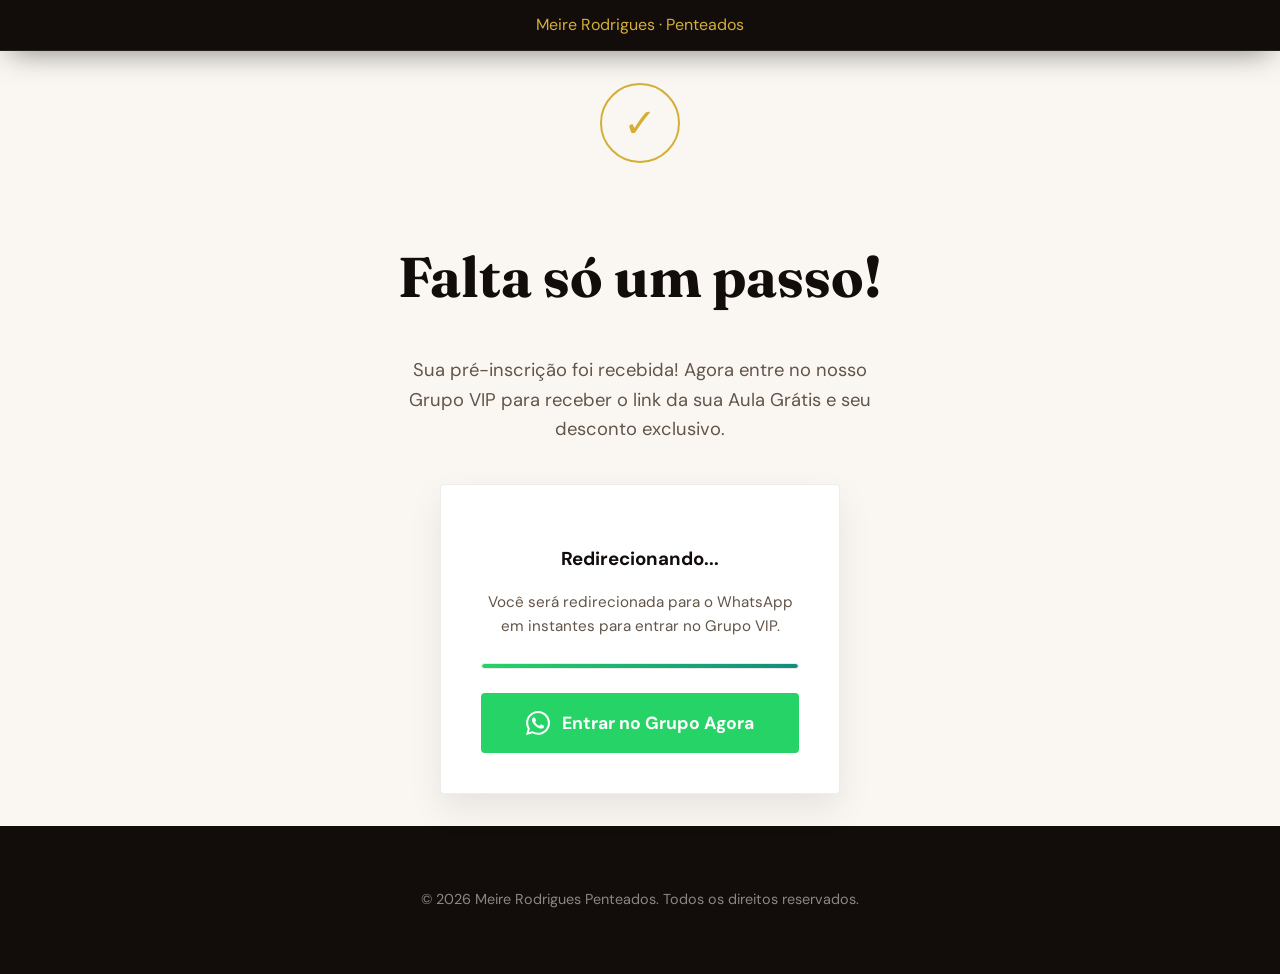
==== commit b8a60afb: "feat: update offer to Free Class and remove price/guarantee mentions" ====
--- a/obrigado.html
+++ b/obrigado.html
@@ -137,7 +137,7 @@
       <div class="thank-you-content">
         <div class="success-icon">✓</div>
         <h1>Falta só um passo!</h1>
-        <p>Sua pré-inscrição foi recebida. Agora você precisa entrar no nosso Grupo VIP no WhatsApp para receber o link com o desconto de lançamento.</p>
+        <p>Sua pré-inscrição foi recebida! Agora entre no nosso Grupo VIP para receber o link da sua Aula Grátis e seu desconto exclusivo.</p>
         
         <div class="whatsapp-card">
           <h3 class="redirect-text">Redirecionando...</h3>
--- a/css/style.css
+++ b/css/style.css
@@ -165,39 +165,45 @@
   display: inline-flex;
   align-items: center;
   justify-content: center;
-  gap: 0.5rem;
-  padding: 0.95rem 1.75rem;
+  gap: 0.75rem;
+  padding: 1rem 2rem;
   border-radius: var(--radius);
   font-weight: 700;
   font-size: 1rem;
   border: none;
   cursor: pointer;
   font-family: inherit;
-  transition: transform 0.15s, box-shadow 0.15s;
+  transition: all 0.3s cubic-bezier(0.4, 0, 0.2, 1);
   text-decoration: none;
+  position: relative;
+  overflow: hidden;
 }
 .btn-primary {
-  background: var(--accent);
+  background: linear-gradient(135deg, var(--accent), #b8962d);
   color: var(--bg-dark);
+  box-shadow: 0 4px 15px rgba(212, 175, 55, 0.3);
 }
 .btn-primary:hover {
   transform: translateY(-2px);
+  box-shadow: 0 8px 25px rgba(212, 175, 55, 0.5);
   filter: brightness(1.1);
 }
 .btn-ghost {
-  background: transparent;
+  background: rgba(255, 255, 255, 0.03);
   color: var(--text-light);
-  border: 1px solid rgba(255, 255, 255, 0.2);
+  border: 1px solid rgba(255, 255, 255, 0.15);
+  backdrop-filter: blur(10px);
 }
 .btn-ghost:hover {
   border-color: var(--accent);
   color: var(--accent);
+  background: rgba(212, 175, 55, 0.05);
 }
 
 /* Hero */
 .hero {
   padding: clamp(4rem, 12vw, 8rem) 0 clamp(5rem, 15vw, 10rem);
-  background: radial-gradient(circle at 50% -20%, #2a201a, var(--bg-dark));
+  background: url("../assets/hero-bg.png") center/cover no-repeat, var(--bg-dark);
   color: var(--text-light);
   position: relative;
   overflow: hidden;
@@ -206,9 +212,8 @@
   content: "";
   position: absolute;
   inset: 0;
-  background: url("https://www.transparenttextures.com/patterns/carbon-fibre.png");
-  opacity: 0.05;
-  pointer-events: none;
+  background: linear-gradient(to bottom, rgba(18, 13, 10, 0.6), var(--bg-dark));
+  z-index: 1;
 }
 .hero::after {
   content: "";
@@ -219,15 +224,19 @@
   width: 100%;
   height: 100%;
   background: radial-gradient(circle at 50% 0%, var(--accent-glow), transparent 70%);
-  opacity: 0.3;
+  opacity: 0.4;
   pointer-events: none;
+  z-index: 2;
+}
+.hero .container {
+  position: relative;
+  z-index: 3;
 }
 
 .hero-grid {
   display: grid;
   gap: 2.5rem;
   align-items: center;
-  position: relative;
 }
 @media (min-width: 900px) {
   .hero-grid {
@@ -253,12 +262,12 @@
   line-height: 1.05;
   margin: 0 0 1.5rem;
   letter-spacing: -0.03em;
-  text-shadow: 0 2px 10px rgba(0,0,0,0.5);
+  text-shadow: 0 4px 15px rgba(0,0,0,0.6);
 }
 
 .hero-lead {
   font-size: 1.1rem;
-  color: rgba(255, 255, 255, 0.8);
+  color: rgba(255, 255, 255, 0.9);
   max-width: 32rem;
   margin: 0 0 1.75rem;
 }
@@ -275,18 +284,21 @@
   flex-wrap: wrap;
   gap: 1.25rem;
   font-size: 0.9rem;
-  color: rgba(255, 255, 255, 0.6);
+  color: rgba(255, 255, 255, 0.7);
 }
 .hero-meta strong {
+  color: var(--accent-light);
+}
+
+.hero-card {
+  background: rgba(255, 255, 255, 0.05);
+  backdrop-filter: blur(20px);
+  -webkit-backdrop-filter: blur(20px);
+  border: 1px solid rgba(255, 255, 255, 0.1);
   color: var(--text-light);
-}
-
-.hero-card {
-  background: var(--bg-main);
-  color: var(--text-main);
   border-radius: var(--radius);
-  padding: 1.75rem;
-  box-shadow: 0 20px 40px rgba(0,0,0,0.2);
+  padding: 2.5rem;
+  box-shadow: 0 25px 50px -12px rgba(0, 0, 0, 0.5);
 }
 
 @media (max-width: 600px) {
@@ -294,7 +306,7 @@
     text-align: center;
   }
   .hero h1 {
-    font-size: 1.85rem;
+    font-size: 2.1rem;
   }
   .hero-lead {
     margin-inline: auto;
@@ -307,25 +319,37 @@
     justify-content: center;
   }
   .hero-card {
-    padding: 1.25rem;
+    padding: 1.5rem;
     text-align: left;
+    background: rgba(255, 255, 255, 0.08);
   }
 }
 
 .hero-card h3 {
-  margin: 0 0 1rem;
-  font-size: 1.1rem;
+  margin: 0 0 1.25rem;
+  font-size: 1.25rem;
   font-weight: 700;
-  color: var(--text-main);
+  color: var(--accent-light);
+  font-family: var(--font-display);
 }
 .hero-card ul {
   margin: 0;
-  padding-left: 1.1rem;
-  color: var(--text-soft);
-  font-size: 0.95rem;
+  padding-left: 0;
+  list-style: none;
+  color: rgba(255, 255, 255, 0.85);
+  font-size: 1rem;
 }
 .hero-card li {
-  margin-bottom: 0.6rem;
+  margin-bottom: 0.85rem;
+  position: relative;
+  padding-left: 1.75rem;
+}
+.hero-card li::before {
+  content: "✦";
+  position: absolute;
+  left: 0;
+  color: var(--accent);
+  font-weight: 900;
 }
 
 /* Sections */
@@ -388,20 +412,21 @@
 .panel {
   background: var(--white);
   border: 1px solid var(--border);
-  border-radius: 8px;
-  padding: 2.5rem;
-  box-shadow: 0 4px 6px rgba(0,0,0,0.02);
-  transition: transform 0.3s ease, box-shadow 0.3s ease;
+  border-radius: 12px;
+  padding: 3rem 2.5rem;
+  box-shadow: 0 10px 30px rgba(0,0,0,0.03);
+  transition: all 0.4s cubic-bezier(0.4, 0, 0.2, 1);
 }
 .panel:hover {
-  transform: translateY(-5px);
-  box-shadow: var(--shadow-premium);
+  transform: translateY(-8px);
+  box-shadow: 0 30px 60px -15px rgba(0, 0, 0, 0.1);
 }
 .panel h3 {
-  margin: 0 0 1.5rem;
-  font-size: 1.35rem;
+  margin: 0 0 1.75rem;
+  font-size: 1.5rem;
   font-family: var(--font-display);
   font-weight: 700;
+  letter-spacing: -0.01em;
 }
 .panel ul {
   margin: 0;
@@ -410,35 +435,22 @@
 }
 .panel li {
   position: relative;
-  padding-left: 2rem;
-  margin-bottom: 1.25rem;
+  padding-left: 2.25rem;
+  margin-bottom: 1.5rem;
   color: var(--text-main);
-  font-size: 1rem;
-  line-height: 1.4;
+  font-size: 1.05rem;
+  line-height: 1.5;
 }
 .panel li:last-child {
   margin-bottom: 0;
 }
 .panel.panel-negative {
-  border-top: 4px solid var(--danger);
+  border-top: 5px solid var(--danger);
+  background: linear-gradient(to bottom, #fff, #fff5f5);
 }
 .panel.panel-positive {
-  border-top: 4px solid var(--success);
-  background: #fdfdfd;
-}
-.panel.for-yes li::before {
-  content: "✓";
-  position: absolute;
-  left: 0;
-  color: var(--success);
-  font-weight: 900;
-}
-.panel.for-no li::before {
-  content: "✕";
-  position: absolute;
-  left: 0;
-  color: var(--danger);
-  font-weight: 900;
+  border-top: 5px solid var(--success);
+  background: linear-gradient(to bottom, #fff, #f6fff9);
 }
 
 /* Modules */
@@ -458,53 +470,21 @@
 }
 
 .module-card {
-  background: linear-gradient(135deg, rgba(255, 255, 255, 0.07), rgba(255, 255, 255, 0.035));
-  border: 1px solid var(--glass-stroke);
-  border-radius: var(--radius);
-  padding: 1.35rem 1.25rem;
-  display: flex;
-  gap: 1rem;
+  background: rgba(255, 255, 255, 0.03);
+  border: 1px solid rgba(255, 255, 255, 0.08);
+  border-radius: 12px;
+  padding: 1.75rem 1.5rem;
+  display: flex;
+  gap: 1.25rem;
   align-items: flex-start;
-  transition: border-color 0.2s, background 0.2s;
-  backdrop-filter: blur(14px);
+  transition: all 0.3s ease;
+  backdrop-filter: blur(12px);
+  -webkit-backdrop-filter: blur(12px);
 }
 .module-card:hover {
-  border-color: rgba(232, 197, 71, 0.45);
-  background: rgba(255, 255, 255, 0.09);
-}
-
-.module-icon {
-  width: 40px;
-  height: 40px;
-  border-radius: 10px;
-  background: radial-gradient(circle at 30% 30%, rgba(232, 197, 71, 0.22), rgba(255, 255, 255, 0.04));
-  border: 1px solid rgba(232, 197, 71, 0.18);
-  display: grid;
-  place-items: center;
-  flex-shrink: 0;
-  font-size: 1.25rem;
-}
-
-.module-num {
-  font-size: 0.7rem;
-  font-weight: 800;
-  letter-spacing: 0.08em;
-  color: var(--accent);
-  text-transform: uppercase;
-  margin-bottom: 0.2rem;
-}
-.module-card h3 {
-  margin: 0 0 0.35rem;
-  font-size: 1rem;
-  font-weight: 700;
-  letter-spacing: 0.04em;
-  text-transform: uppercase;
-}
-.module-card p {
-  margin: 0;
-  font-size: 0.88rem;
-  color: var(--text-muted);
-  line-height: 1.5;
+  border-color: var(--accent);
+  background: rgba(255, 255, 255, 0.06);
+  transform: scale(1.02);
 }
 
 /* Conversion video */
@@ -1527,3 +1507,19 @@
 .site-footer a:hover {
   text-decoration: underline;
 }
+
+/* Animations & Reveals */
+.reveal {
+  opacity: 0;
+  transform: translateY(30px);
+  transition: all 0.8s cubic-bezier(0.4, 0, 0.2, 1);
+  will-change: transform, opacity;
+}
+.reveal.active {
+  opacity: 1;
+  transform: translateY(0);
+}
+
+.reveal-delay-1 { transition-delay: 0.1s; }
+.reveal-delay-2 { transition-delay: 0.2s; }
+.reveal-delay-3 { transition-delay: 0.3s; }
